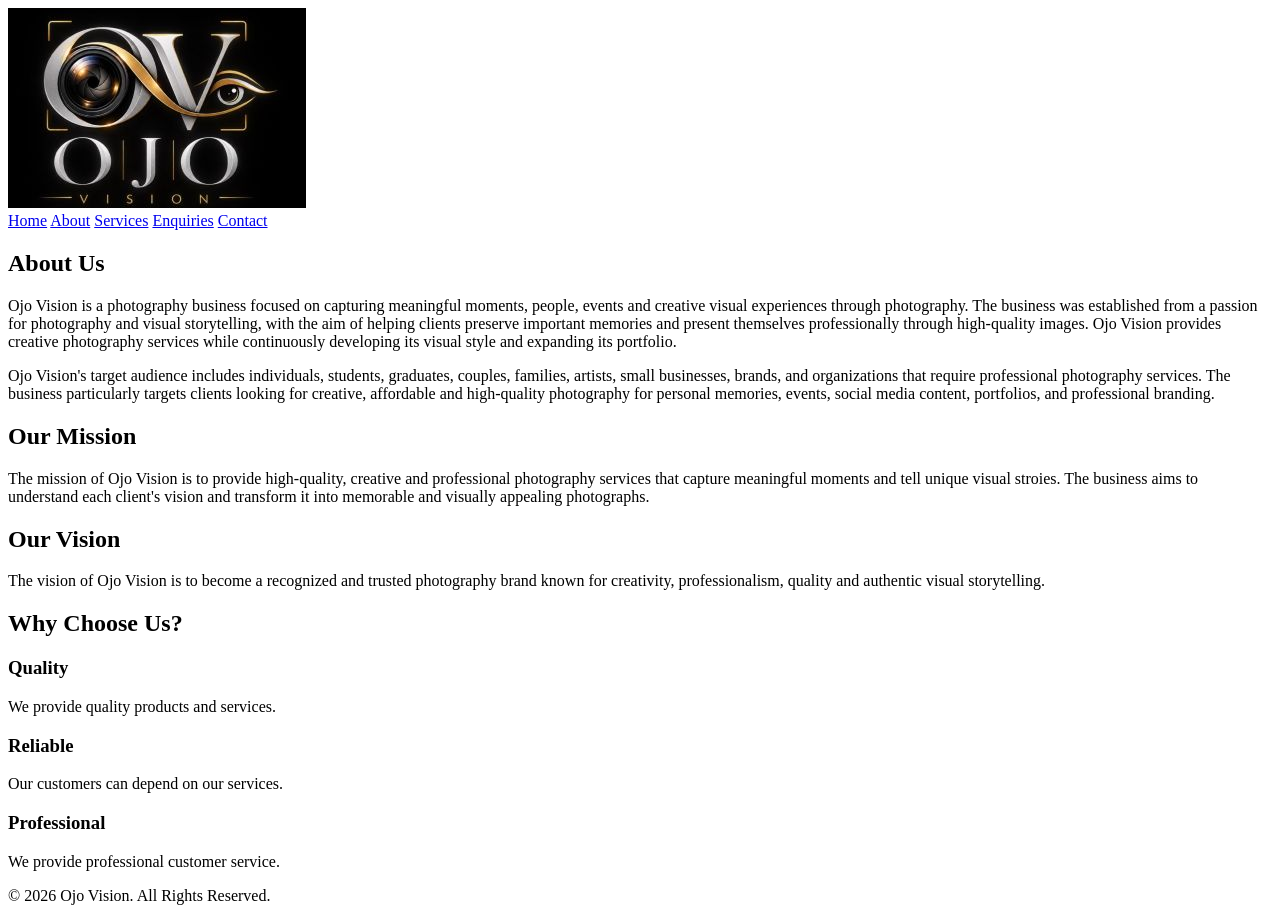
==== about.html @ 032f14a0 "About Us added" ====
<!DOCTYPE html>
<html lang="en">

<head>

    <meta charset="UTF-8">

    <meta name="viewport"
          content="width=device-width, initial-scale=1.0">

    <title>Ojo Vision | About Us</title>
</head>
<body>
    <header>
      <img src = "_images/Logo 2.jpg" alt = "Business Logo" class = "logo">
        <nav>
            <a href="index.html">Home</a>
            <a href="about.html">About</a>
            <a href="services.html">Services</a>
            <a href="enquiries.html">Enquiries</a>
            <a href="contact.html">Contact</a>

        </nav>
    </header>
    <main>
    <section class="about">
        <h1>About Us</h1>
        <p>
           Ojo Vision is a photography business focused on capturing meaningful moments, people, events and creative visual experiences through photography. The business was established from a passion for photography and visual storytelling, with the aim of helping clients preserve important memories and present themselves professionally through high-quality images. Ojo Vision provides creative photography services while continuously developing its visual style and expanding its portfolio.
        </p>
        <p>
            Ojo Vision's target audience includes individuals, students, graduates, couples, families, artists, small businesses, brands, and organizations that require professional photography services. The business particularly targets clients looking for creative, affordable and high-quality photography for personal memories, events, social media content, portfolios, and professional branding.
        </p>
    </section>

    <section class="why-us">
        <h2>Our Mission</h2>
        <p>
            The mission of Ojo Vision is to provide high-quality, creative and professional photography services that capture meaningful moments and tell unique visual stroies. The business aims to understand each client's vision and transform it into memorable and visually appealing photographs.
        </p>
        <h2>Our Vision</h2>
        <p>
          The vision of Ojo Vision is to become a recognized and trusted photography brand known for creativity, professionalism, quality and authentic visual storytelling. 
        </p>

    </section>

     <section class="why-us">

        <h2>Why Choose Us?</h2>

        <div class="benefits">

            <div>
                <h3>Quality</h3>
                <p>We provide quality products and services.</p>
            </div>

            <div>
                <h3>Reliable</h3>
                <p>Our customers can depend on our services.</p>
            </div>

            <div>
                <h3>Professional</h3>
                <p>We provide professional customer service.</p>
            </div>

        </div>

    </section>
    </main>


    <footer>

        <p>&copy; 2026 Ojo Vision. All Rights Reserved.</p>

    </footer>

</body>

</html>
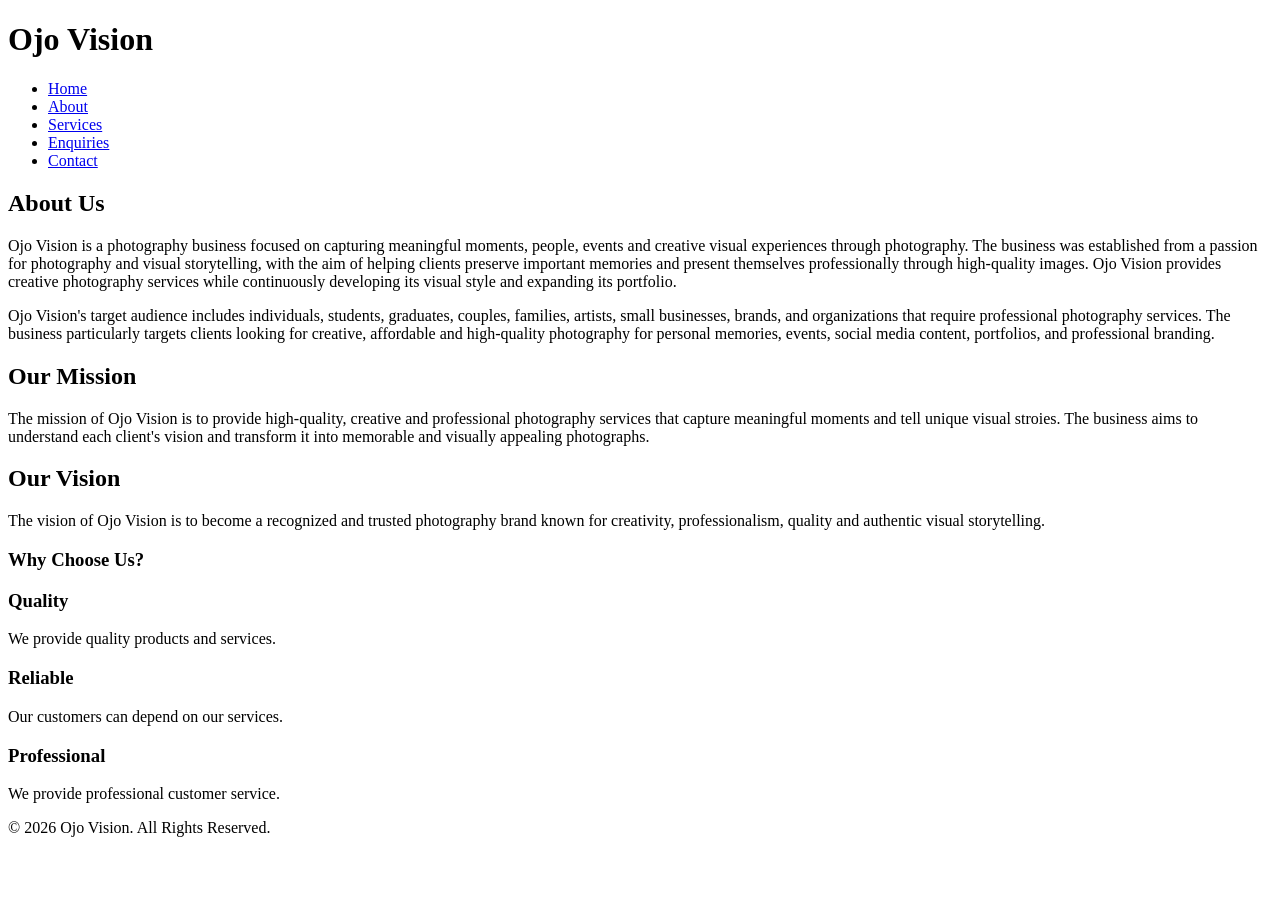
==== commit 00c1f70a: "About added" ====
--- a/about.html
+++ b/about.html
@@ -7,24 +7,26 @@
 
     <meta name="viewport"
           content="width=device-width, initial-scale=1.0">
-
+    <link rel="stylesheet" href="css_assets/ojovisionstyle.css">
+    
     <title>Ojo Vision | About Us</title>
 </head>
 <body>
     <header>
-      <img src = "_images/Logo 2.jpg" alt = "Business Logo" class = "logo">
+        <h1>Ojo Vision</h1>
         <nav>
-            <a href="index.html">Home</a>
-            <a href="about.html">About</a>
-            <a href="services.html">Services</a>
-            <a href="enquiries.html">Enquiries</a>
-            <a href="contact.html">Contact</a>
-
+            <ul>
+                <li><a href="index.html">Home</a></li>
+                <li><a href="about.html">About</a></li>
+                <li><a href="services.html">Services</a></li>
+                <li><a href="enquiries.html">Enquiries</a></li>
+                <li><a href="contact.html">Contact</a></li>
+            </ul>
         </nav>
     </header>
     <main>
     <section class="about">
-        <h1>About Us</h1>
+        <h2>About Us</h2>
         <p>
            Ojo Vision is a photography business focused on capturing meaningful moments, people, events and creative visual experiences through photography. The business was established from a passion for photography and visual storytelling, with the aim of helping clients preserve important memories and present themselves professionally through high-quality images. Ojo Vision provides creative photography services while continuously developing its visual style and expanding its portfolio.
         </p>
@@ -46,25 +48,23 @@
     </section>
 
      <section class="why-us">
+        <h3>Why Choose Us?</h3>
+            <div class="benefits">
 
-        <h2>Why Choose Us?</h2>
+                <div>
+                    <h3>Quality</h3>
+                    <p>We provide quality products and services.</p>
+                </div>
 
-        <div class="benefits">
+                <div>
+                    <h3>Reliable</h3>
+                    <p>Our customers can depend on our services.</p>
+                </div>
 
-            <div>
-                <h3>Quality</h3>
-                <p>We provide quality products and services.</p>
-            </div>
-
-            <div>
-                <h3>Reliable</h3>
-                <p>Our customers can depend on our services.</p>
-            </div>
-
-            <div>
-                <h3>Professional</h3>
-                <p>We provide professional customer service.</p>
-            </div>
+                <div>
+                    <h3>Professional</h3>
+                    <p>We provide professional customer service.</p>
+                </div>
 
         </div>
 
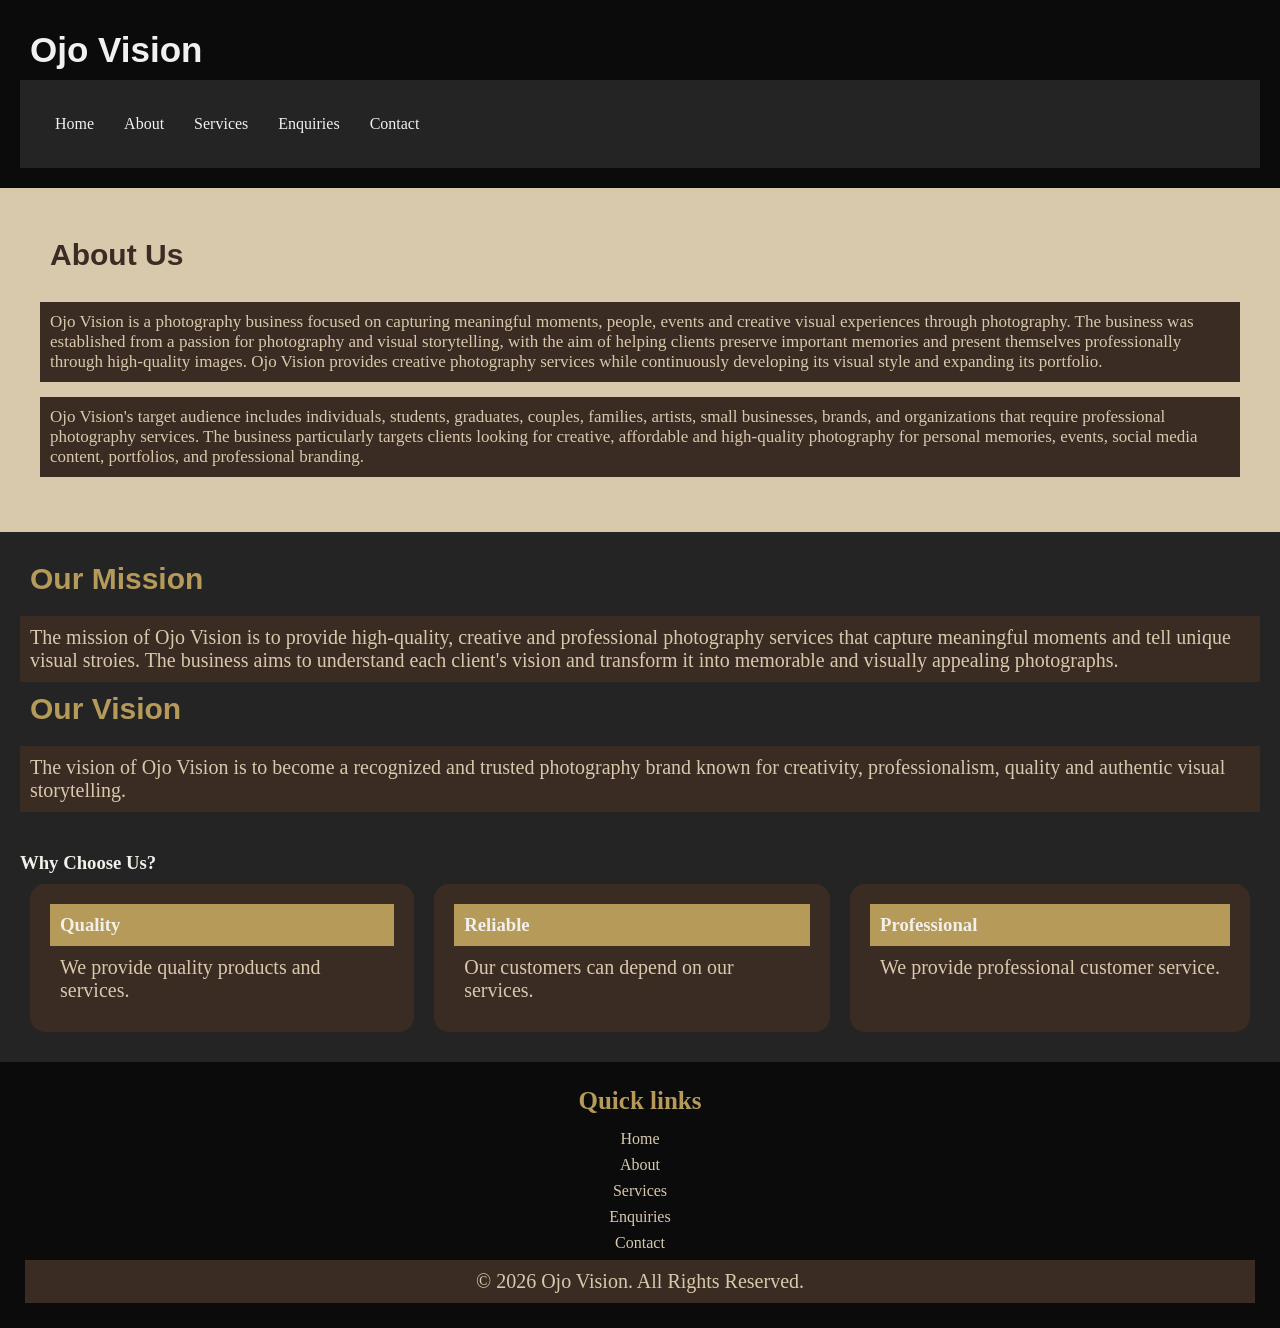
==== commit c720b0d1: "Update about.html" ====
--- a/about.html
+++ b/about.html
@@ -73,6 +73,14 @@
 
 
     <footer>
+         <h3>Quick links</h3>
+        <ul>
+                <li><a href="index.html">Home</a></li>
+                <li><a href="about.html">About</a></li>
+                <li><a href="services.html">Services</a></li>
+                <li><a href="enquiries.html">Enquiries</a></li>
+                <li><a href="contact.html">Contact</a></li>
+            </ul>
 
         <p>&copy; 2026 Ojo Vision. All Rights Reserved.</p>
 
@@ -80,4 +88,4 @@
 
 </body>
 
-</html>+</html>
--- a/css_assets/ojovisionstyle.css
+++ b/css_assets/ojovisionstyle.css
@@ -0,0 +1,367 @@
+/*CSS reset 
+CSS statement = 
+selector{ 
+    property::-ms-value; 
+} 
+*/ 
+*{ 
+    margin: 0; 
+    padding: 0; 
+    box-sizing: border-box; 
+} 
+ 
+header{ 
+    background-color: #0b0b0b;
+    color: #f2f0f2;
+    padding: 20px; 
+} 
+h1{ 
+    color: #f2f0f2;
+    padding: 10px; 
+    font-size: 35px; 
+    font-family: 'Trebuchet MS', 'Lucida Sans Unicode', 'Lucida Grande', 'Lucida Sans', Arial, sans-serif
+} 
+ 
+h2{ 
+    padding: 10px; 
+    font-size: 30px; 
+    font-family: 'Trebuchet MS', 'Lucida Sans Unicode', 'Lucida Grande', 'Lucida Sans', Arial, sans-serif;
+    color: #f2f0f2;
+   
+}
+
+p{
+    padding: 10px;
+    background-color: #3a2b23;
+    color: #d8c9ad;
+    font-size: 20px;
+}
+ 
+nav ul{ 
+    background-color: #242424; 
+    display: flex; 
+    padding: 20px; 
+    list-style-type: none; 
+} 
+ 
+nav ul li a{ 
+    color: #f2f0f2; 
+    text-decoration: none; 
+    padding: 15px; 
+    display: inline-block;
+} 
+ 
+nav ul li a:hover{ 
+    background-color: #b59a5a; 
+    color: #0b0b0b; 
+    border-radius: 10px; 
+} 
+
+.page-heading{
+    background-color: #0b0b0b;
+    color: #f2f0ea;
+    padding: 15px;
+}
+
+.page-heading h2{
+    color: #b59a5a;
+    font-size: 35px;
+    margin-bottom: 15px;
+}
+
+.page-heading p{
+    color: #d8c9ad;
+    font-size: 18px;
+}
+
+.about{
+    background-color: #d8c9ad;
+    color: #3a2b23;
+    padding: 40px;
+}
+
+.about h2{
+    color: #3a2b23;
+    margin-bottom: 20px;
+}
+
+.about p{
+    font-size: 17px;
+    margin-bottom: 15px;
+}
+
+.why-us{
+    background-color: #242424;
+    color: #f2f0ea;
+    padding: 20px;
+}
+
+.why-us h2{
+    color: #b59a5a;
+    margin-bottom: 10px;
+}
+
+.benefits{
+    display: grid;
+    grid-template-columns: auto auto auto;
+}
+
+.benefits div{
+    background-color: #3a2b23;
+    color: #f2f0ea;
+    margin: 10px;
+    padding: 20px;
+    border-radius: 15px;
+}
+
+.benefits h3{
+    background-color: #b59a5a;
+    padding: 10px;
+}
+
+.products{
+    background-color: #0b0b0b;
+    padding: 40px;
+}
+
+.products h2{
+    color: #f2f0ea;
+    text-align: center;
+    margin-bottom: 30px;
+}
+
+.service-container{
+    display: grid;
+    grid-template-columns: auto auto auto;
+}
+
+.service-card{
+    background-color: #3a2b23;
+    color: #f2f0ea;
+    margin: 10px;
+    padding: 20px;
+    border-radius: 15px;
+    text-align: center;
+}
+
+.service-card img{
+    width: 100%;
+    height: auto;
+    object-fit: cover;
+}
+
+.service-card h3{
+    color: #b59a5a;
+    margin: 15px;
+}
+
+.service-card p{
+    color: #f2f0ea;
+    margin: 15px;
+}
+
+.button{
+    background-color: #b59a5a;
+    color: #0b0b0b;
+    padding: 10px 20px;
+    text-decoration: none;
+    display: inline-block;
+    border-radius: 5px;
+}
+
+.button:hover{
+    background-color: #d8c9ad;
+    color: #0b0b0b;
+}
+
+.contact-form{
+    background-color: #242424;
+    color: #f2f0ea;
+    padding: 40px;
+}
+
+.contact-form h2{
+    color: #b59a5a;
+    margin-bottom: 20px;
+}
+
+.contact-form label{
+    display: block;
+    margin-top: 10px;
+}
+
+.contact-form input{
+    width: 90%;
+    padding: 12px;
+    margin-top: 10px;
+}
+
+.contact-form textarea{
+    margin-top: 15px;
+    background-color: #b59a5a;
+    color: #0b0b0b;
+    padding: 12px 25px;
+    border: none;
+    border-radius: 5px;
+}
+
+.contact-information{
+    background-color: #d8c9ad;
+    color: #3a2b23;
+    padding: 40px;
+}
+
+.contact-information h2{
+    color: #3a2b23;
+    margin-bottom: 20px;
+}
+
+.contact-information p{
+    margin-bottom: 15px;
+}
+
+.responsive-image{ 
+    max-width: 100%; 
+    height: auto; 
+} 
+
+div ol{
+    margin: 10px;
+}
+ 
+.container { 
+    display: grid; 
+    grid-template-columns: auto auto auto; 
+    padding: 30px;
+    background-color: #0b0b0b; 
+}
+ 
+.container div{ 
+    background-color: #3a2b23; 
+    margin: 10px; 
+    padding: 25px; 
+    color: #f2f0ea; 
+    border-radius: 15px; 
+}
+
+.container div h2{
+    font-family: 'Trebuchet MS', 'Lucida Sans Unicode', 'Lucida Grande', 'Lucida Sans', Arial, sans-serif;
+    color: #b59a5a;
+    font-size: 25px;
+    margin-bottom: 15px;
+}
+
+.container p{
+    color: #f2f0ea;
+    font-family: 'Trebuchet MS', 'Lucida Sans Unicode', 'Lucida Grande', 'Lucida Sans', Arial, sans-serif;
+    font-size: 10px;
+}
+ 
+@media screen and (max-width: 768px){ 
+   body{ 
+    background-color: #0b0b0b; 
+   }
+   
+.benefits {
+    grid-template-columns: auto auto;
+}
+
+.service-container{
+    grid-template-columns: auto auto;
+}
+     
+.container{ 
+    grid-template-columns: auto auto; 
+} 
+
+.why-us p{
+    font-size: 20px;
+
+}
+header h1{ 
+    font-size: 30px; 
+} 
+h2{ 
+    font-size: 20px; 
+} 
+p{ 
+    font-size: 12px; 
+} 
+} 
+ 
+@media screen and (max-width: 480px) { 
+  body{ 
+    background-color: #0b0b0b; 
+  } 
+ 
+.container{ 
+    display: grid; 
+    grid-template-columns: auto; 
+} 
+
+.why-us p{
+    font-size: 18px;
+}
+
+.service-card{
+    display: grid;
+    grid-template-columns: auto;
+}
+
+nav ul{ 
+    flex-direction: column; 
+} 
+ 
+nav ul li a{ 
+    display:block; 
+} 
+h1{ 
+    font-size: 20px; 
+} 
+h2{ 
+    font-size: 15px; 
+} 
+p{ 
+    font-size: 10px; 
+} 
+} 
+ 
+.map-image{ 
+    width: 90% ; 
+    margin: auto; 
+} 
+ 
+footer{ 
+    background-color: #0b0b0b; 
+    color: #f2f0ea; 
+    padding: 25px;
+    text-align: center; 
+} 
+
+footer h3{ 
+    color: #b59a5a;
+    font-size: 25px;
+    margin-bottom: 15px; 
+} 
+
+footer ul{
+    list-style: none;
+    padding: 0;
+}
+
+footer ul li{
+    margin: 8px;
+}
+ 
+footer a{ 
+    color: #d8c9ad; 
+    text-decoration:none ; 
+}
+
+footer a:hover{
+    color: #f2f0ea;
+}
+
+footer p{
+    color: #d8c9ad;
+}
